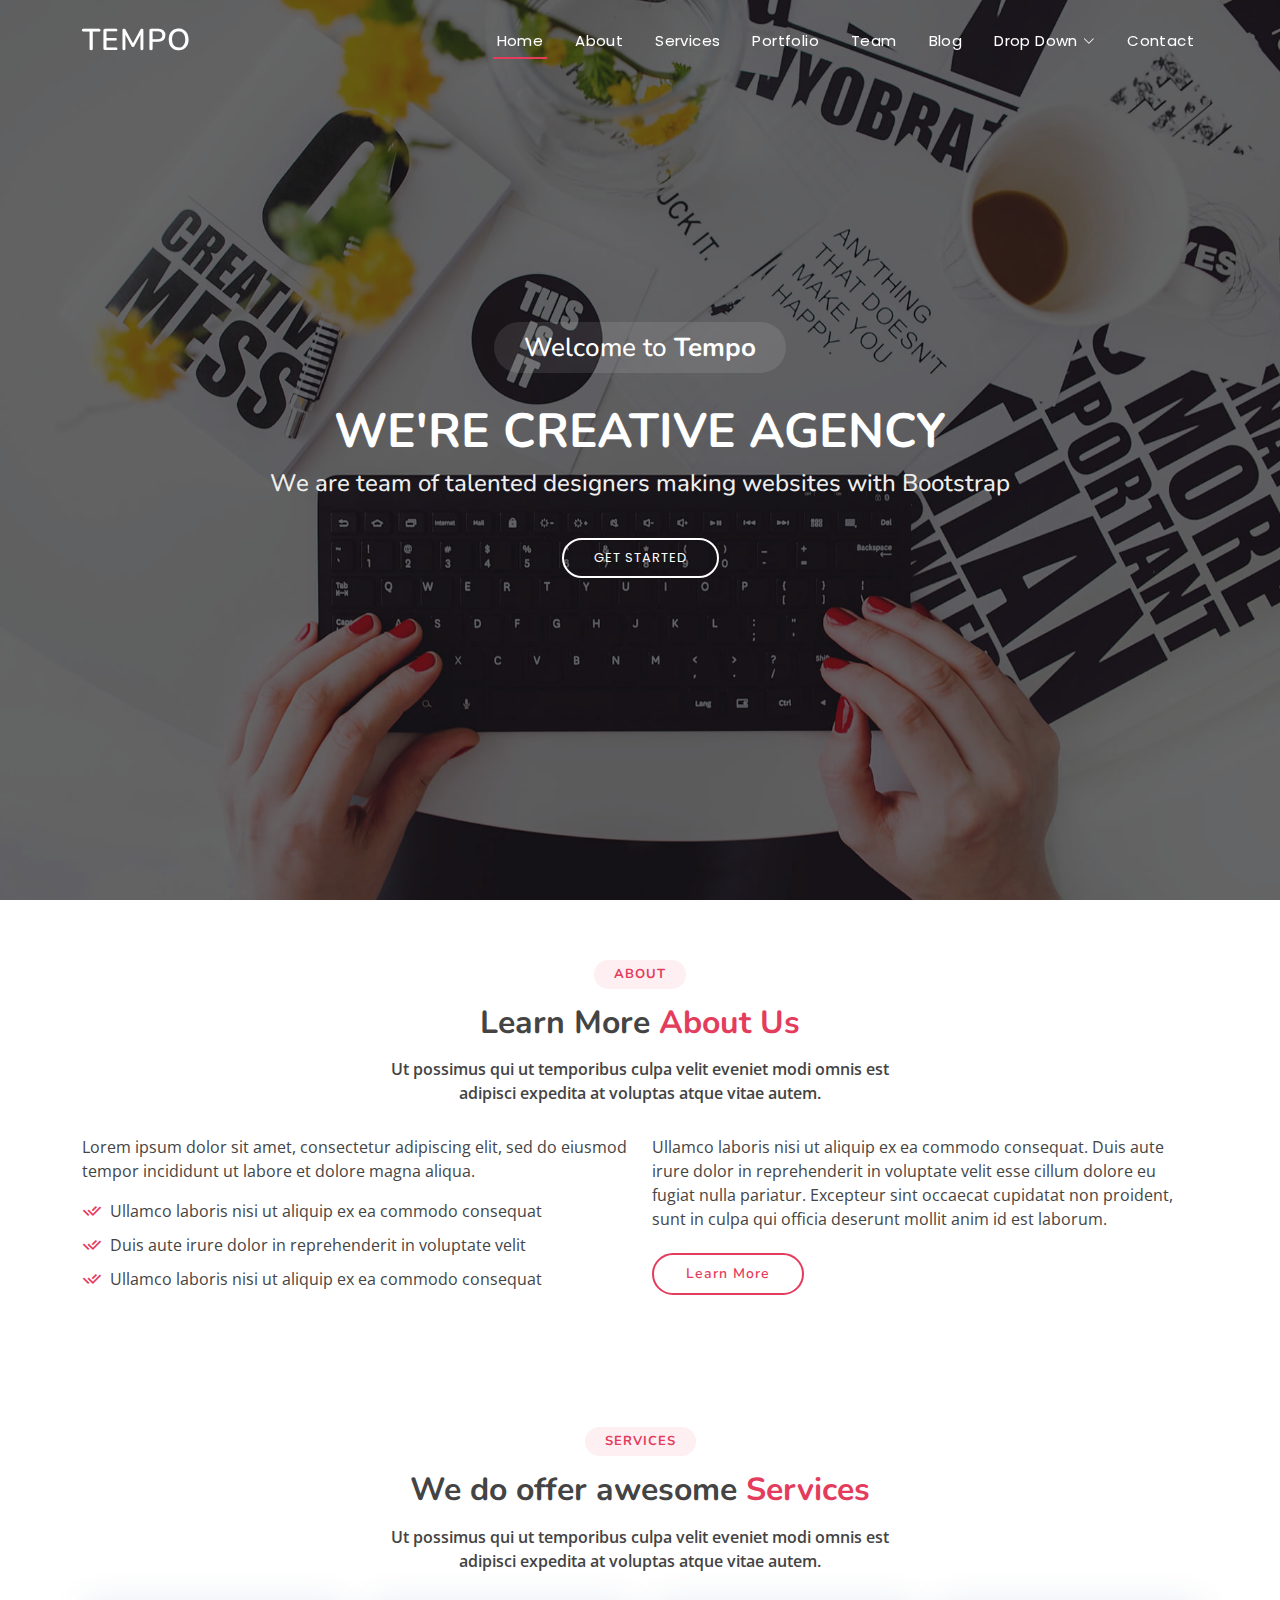
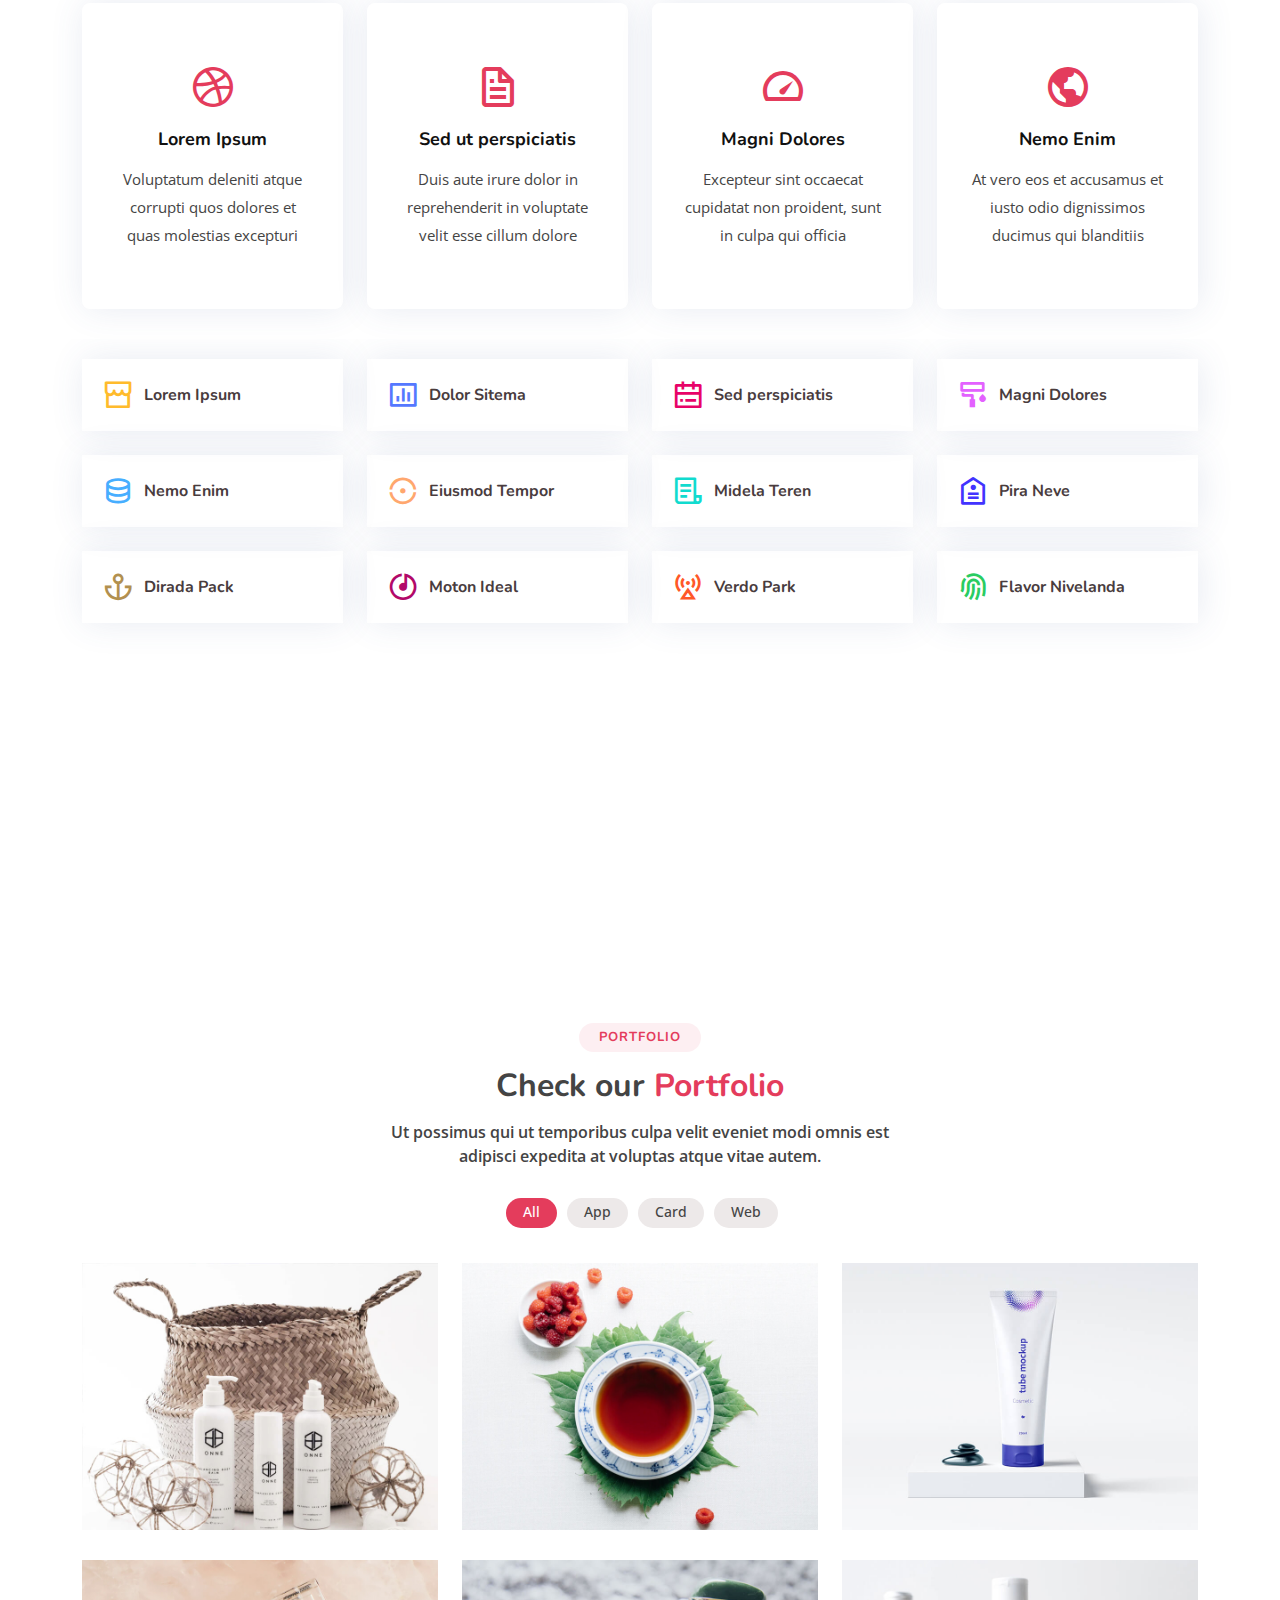
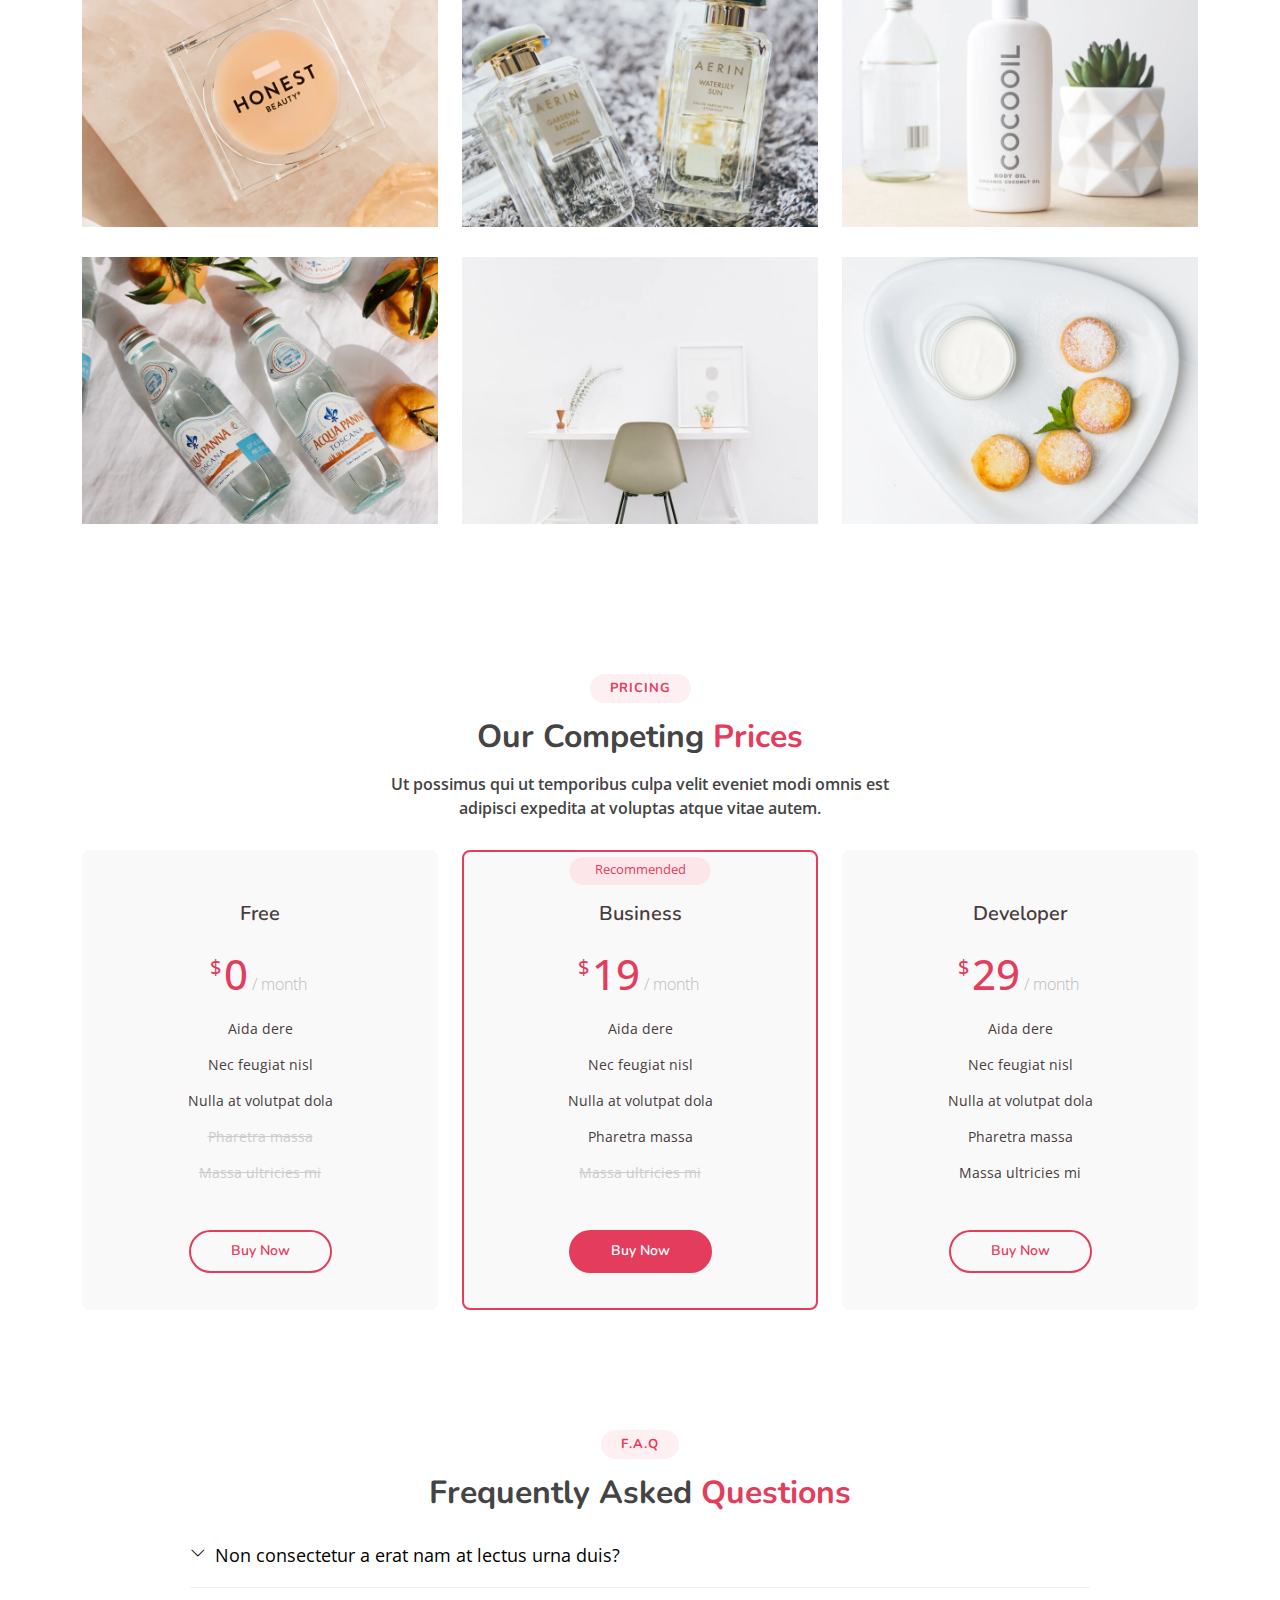
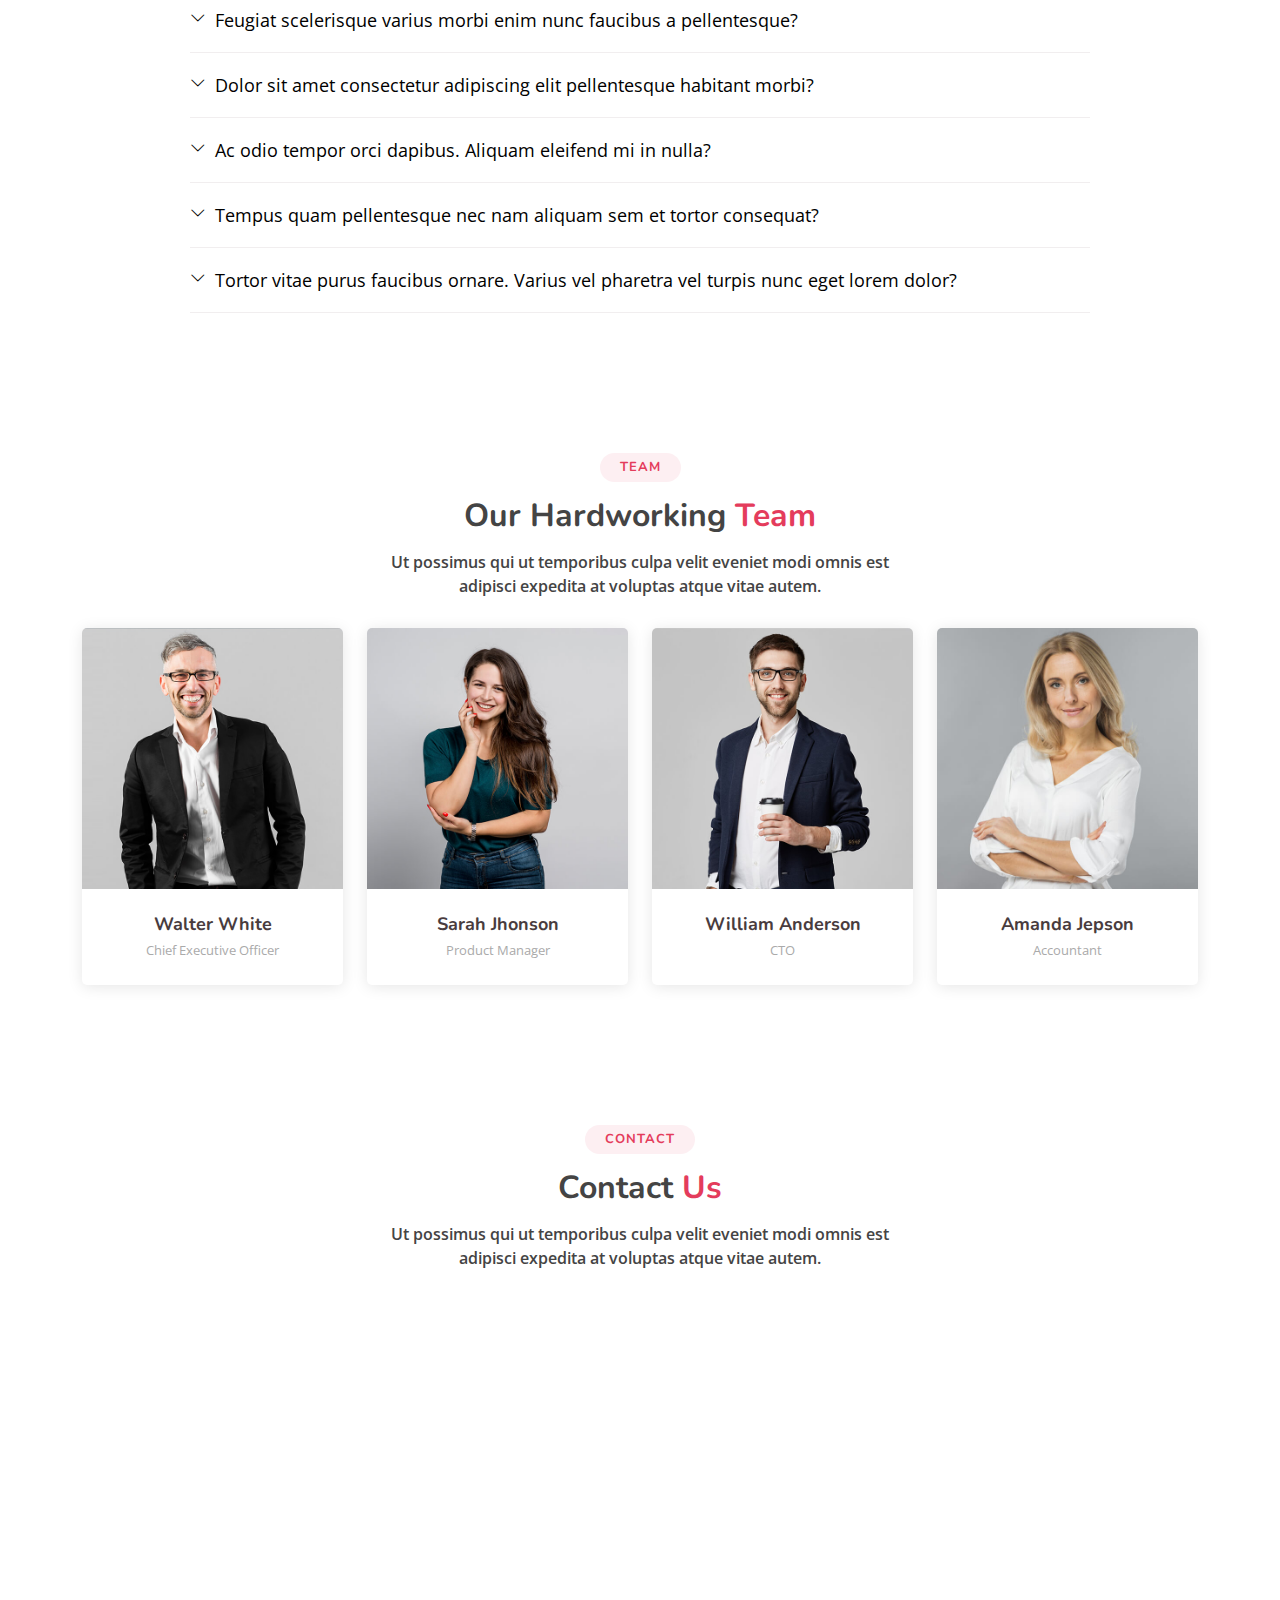
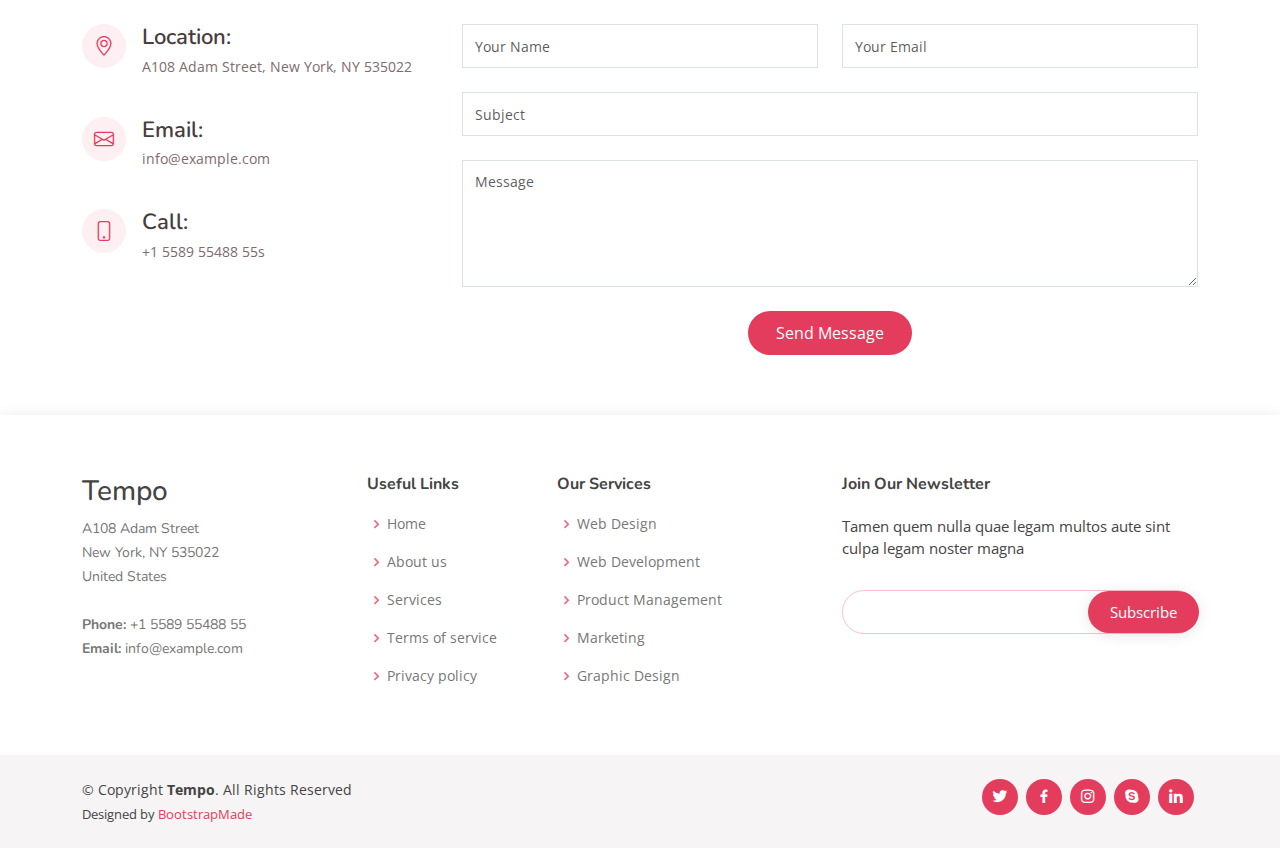
==== index.html @ 46e0d8a6 "first commit" ====
<!DOCTYPE html>
<html lang="en">

<head>
  <meta charset="utf-8">
  <meta content="width=device-width, initial-scale=1.0" name="viewport">

  <title>Tempo Bootstrap Template - Index</title>
  <meta content="" name="description">
  <meta content="" name="keywords">

  <!-- Favicons -->
  <link href="assets/img/favicon.png" rel="icon">
  <link href="assets/img/apple-touch-icon.png" rel="apple-touch-icon">

  <!-- Google Fonts -->
  <link href="https://fonts.googleapis.com/css?family=Open+Sans:300,300i,400,400i,600,600i,700,700i|Nunito:300,300i,400,400i,600,600i,700,700i|Poppins:300,300i,400,400i,500,500i,600,600i,700,700i" rel="stylesheet">

  <!-- Vendor CSS Files -->
  <link href="assets/vendor/bootstrap/css/bootstrap.min.css" rel="stylesheet">
  <link href="assets/vendor/bootstrap-icons/bootstrap-icons.css" rel="stylesheet">
  <link href="assets/vendor/boxicons/css/boxicons.min.css" rel="stylesheet">
  <link href="assets/vendor/glightbox/css/glightbox.min.css" rel="stylesheet">
  <link href="assets/vendor/remixicon/remixicon.css" rel="stylesheet">
  <link href="assets/vendor/swiper/swiper-bundle.min.css" rel="stylesheet">

  <!-- Template Main CSS File -->
  <link href="assets/css/style.css" rel="stylesheet">

  <!-- =======================================================
  * Template Name: Tempo
  * Template URL: https://bootstrapmade.com/tempo-free-onepage-bootstrap-theme/
  * Updated: Mar 17 2024 with Bootstrap v5.3.3
  * Author: BootstrapMade.com
  * License: https://bootstrapmade.com/license/
  ======================================================== -->
</head>

<body>

  <!-- ======= Header ======= -->
  <header id="header" class="fixed-top ">
    <div class="container d-flex align-items-center justify-content-between">

      <h1 class="logo"><a href="index.html">Tempo</a></h1>
      <!-- Uncomment below if you prefer to use an image logo -->
      <!-- <a href="index.html" class="logo"><img src="assets/img/logo.png" alt="" class="img-fluid"></a>-->

      <nav id="navbar" class="navbar">
        <ul>
          <li><a class="nav-link scrollto active" href="#hero">Home</a></li>
          <li><a class="nav-link scrollto" href="#about">About</a></li>
          <li><a class="nav-link scrollto" href="#services">Services</a></li>
          <li><a class="nav-link scrollto " href="#portfolio">Portfolio</a></li>
          <li><a class="nav-link scrollto" href="#team">Team</a></li>
          <li><a href="blog.html">Blog</a></li>
          <li class="dropdown"><a href="#"><span>Drop Down</span> <i class="bi bi-chevron-down"></i></a>
            <ul>
              <li><a href="#">Drop Down 1</a></li>
              <li class="dropdown"><a href="#"><span>Deep Drop Down</span> <i class="bi bi-chevron-right"></i></a>
                <ul>
                  <li><a href="#">Deep Drop Down 1</a></li>
                  <li><a href="#">Deep Drop Down 2</a></li>
                  <li><a href="#">Deep Drop Down 3</a></li>
                  <li><a href="#">Deep Drop Down 4</a></li>
                  <li><a href="#">Deep Drop Down 5</a></li>
                </ul>
              </li>
              <li><a href="#">Drop Down 2</a></li>
              <li><a href="#">Drop Down 3</a></li>
              <li><a href="#">Drop Down 4</a></li>
            </ul>
          </li>
          <li><a class="nav-link scrollto" href="#contact">Contact</a></li>
        </ul>
        <i class="bi bi-list mobile-nav-toggle"></i>
      </nav><!-- .navbar -->

    </div>
  </header><!-- End Header -->

  <!-- ======= Hero Section ======= -->
  <section id="hero">
    <div class="hero-container">
      <h3>Welcome to <strong>Tempo</strong></h3>
      <h1>We're Creative Agency</h1>
      <h2>We are team of talented designers making websites with Bootstrap</h2>
      <a href="#about" class="btn-get-started scrollto">Get Started</a>
    </div>
  </section><!-- End Hero -->

  <main id="main">

    <!-- ======= About Section ======= -->
    <section id="about" class="about">
      <div class="container">

        <div class="section-title">
          <h2>About</h2>
          <h3>Learn More <span>About Us</span></h3>
          <p>Ut possimus qui ut temporibus culpa velit eveniet modi omnis est adipisci expedita at voluptas atque vitae autem.</p>
        </div>

        <div class="row content">
          <div class="col-lg-6">
            <p>
              Lorem ipsum dolor sit amet, consectetur adipiscing elit, sed do eiusmod tempor incididunt ut labore et dolore
              magna aliqua.
            </p>
            <ul>
              <li><i class="ri-check-double-line"></i> Ullamco laboris nisi ut aliquip ex ea commodo consequat</li>
              <li><i class="ri-check-double-line"></i> Duis aute irure dolor in reprehenderit in voluptate velit</li>
              <li><i class="ri-check-double-line"></i> Ullamco laboris nisi ut aliquip ex ea commodo consequat</li>
            </ul>
          </div>
          <div class="col-lg-6 pt-4 pt-lg-0">
            <p>
              Ullamco laboris nisi ut aliquip ex ea commodo consequat. Duis aute irure dolor in reprehenderit in voluptate
              velit esse cillum dolore eu fugiat nulla pariatur. Excepteur sint occaecat cupidatat non proident, sunt in
              culpa qui officia deserunt mollit anim id est laborum.
            </p>
            <a href="#" class="btn-learn-more">Learn More</a>
          </div>
        </div>

      </div>
    </section><!-- End About Section -->

    <!-- ======= Services Section ======= -->
    <section id="services" class="services">
      <div class="container">

        <div class="section-title">
          <h2>Services</h2>
          <h3>We do offer awesome <span>Services</span></h3>
          <p>Ut possimus qui ut temporibus culpa velit eveniet modi omnis est adipisci expedita at voluptas atque vitae autem.</p>
        </div>

        <div class="row">
          <div class="col-md-6 col-lg-3 d-flex align-items-stretch mb-5 mb-lg-0">
            <div class="icon-box">
              <div class="icon"><i class="bx bxl-dribbble"></i></div>
              <h4 class="title"><a href="">Lorem Ipsum</a></h4>
              <p class="description">Voluptatum deleniti atque corrupti quos dolores et quas molestias excepturi</p>
            </div>
          </div>

          <div class="col-md-6 col-lg-3 d-flex align-items-stretch mb-5 mb-lg-0">
            <div class="icon-box">
              <div class="icon"><i class="bx bx-file"></i></div>
              <h4 class="title"><a href="">Sed ut perspiciatis</a></h4>
              <p class="description">Duis aute irure dolor in reprehenderit in voluptate velit esse cillum dolore</p>
            </div>
          </div>

          <div class="col-md-6 col-lg-3 d-flex align-items-stretch mb-5 mb-lg-0">
            <div class="icon-box">
              <div class="icon"><i class="bx bx-tachometer"></i></div>
              <h4 class="title"><a href="">Magni Dolores</a></h4>
              <p class="description">Excepteur sint occaecat cupidatat non proident, sunt in culpa qui officia</p>
            </div>
          </div>

          <div class="col-md-6 col-lg-3 d-flex align-items-stretch mb-5 mb-lg-0">
            <div class="icon-box">
              <div class="icon"><i class="bx bx-world"></i></div>
              <h4 class="title"><a href="">Nemo Enim</a></h4>
              <p class="description">At vero eos et accusamus et iusto odio dignissimos ducimus qui blanditiis</p>
            </div>
          </div>

        </div>

      </div>
    </section><!-- End Services Section -->

    <!-- ======= Features Section ======= -->
    <section id="features" class="features">
      <div class="container">

        <div class="row">
          <div class="col-lg-3 col-md-4 col-6 col-6">
            <div class="icon-box">
              <i class="ri-store-line" style="color: #ffbb2c;"></i>
              <h3><a href="">Lorem Ipsum</a></h3>
            </div>
          </div>
          <div class="col-lg-3 col-md-4 col-6">
            <div class="icon-box">
              <i class="ri-bar-chart-box-line" style="color: #5578ff;"></i>
              <h3><a href="">Dolor Sitema</a></h3>
            </div>
          </div>
          <div class="col-lg-3 col-md-4 col-6 mt-4 mt-md-0">
            <div class="icon-box">
              <i class="ri-calendar-todo-line" style="color: #e80368;"></i>
              <h3><a href="">Sed perspiciatis</a></h3>
            </div>
          </div>
          <div class="col-lg-3 col-md-4 col-6 mt-4 mt-lg-0">
            <div class="icon-box">
              <i class="ri-paint-brush-line" style="color: #e361ff;"></i>
              <h3><a href="">Magni Dolores</a></h3>
            </div>
          </div>
          <div class="col-lg-3 col-md-4 col-6 mt-4">
            <div class="icon-box">
              <i class="ri-database-2-line" style="color: #47aeff;"></i>
              <h3><a href="">Nemo Enim</a></h3>
            </div>
          </div>
          <div class="col-lg-3 col-md-4 col-6 mt-4">
            <div class="icon-box">
              <i class="ri-gradienter-line" style="color: #ffa76e;"></i>
              <h3><a href="">Eiusmod Tempor</a></h3>
            </div>
          </div>
          <div class="col-lg-3 col-md-4 col-6 mt-4">
            <div class="icon-box">
              <i class="ri-file-list-3-line" style="color: #11dbcf;"></i>
              <h3><a href="">Midela Teren</a></h3>
            </div>
          </div>
          <div class="col-lg-3 col-md-4 col-6 mt-4">
            <div class="icon-box">
              <i class="ri-price-tag-2-line" style="color: #4233ff;"></i>
              <h3><a href="">Pira Neve</a></h3>
            </div>
          </div>
          <div class="col-lg-3 col-md-4 col-6 mt-4">
            <div class="icon-box">
              <i class="ri-anchor-line" style="color: #b2904f;"></i>
              <h3><a href="">Dirada Pack</a></h3>
            </div>
          </div>
          <div class="col-lg-3 col-md-4 col-6 mt-4">
            <div class="icon-box">
              <i class="ri-disc-line" style="color: #b20969;"></i>
              <h3><a href="">Moton Ideal</a></h3>
            </div>
          </div>
          <div class="col-lg-3 col-md-4 col-6 mt-4">
            <div class="icon-box">
              <i class="ri-base-station-line" style="color: #ff5828;"></i>
              <h3><a href="">Verdo Park</a></h3>
            </div>
          </div>
          <div class="col-lg-3 col-md-4 col-6 mt-4">
            <div class="icon-box">
              <i class="ri-fingerprint-line" style="color: #29cc61;"></i>
              <h3><a href="">Flavor Nivelanda</a></h3>
            </div>
          </div>
        </div>

      </div>
    </section><!-- End Features Section -->

    <!-- ======= Cta Section ======= -->
    <section id="cta" class="cta">
      <div class="container">

        <div class="text-center">
          <h3>Call To Action</h3>
          <p> Duis aute irure dolor in reprehenderit in voluptate velit esse cillum dolore eu fugiat nulla pariatur. Excepteur sint occaecat cupidatat non proident, sunt in culpa qui officia deserunt mollit anim id est laborum.</p>
          <a class="cta-btn" href="#">Call To Action</a>
        </div>

      </div>
    </section><!-- End Cta Section -->

    <!-- ======= Portfolio Section ======= -->
    <section id="portfolio" class="portfolio">
      <div class="container">

        <div class="section-title">
          <h2>Portfolio</h2>
          <h3>Check our <span>Portfolio</span></h3>
          <p>Ut possimus qui ut temporibus culpa velit eveniet modi omnis est adipisci expedita at voluptas atque vitae autem.</p>
        </div>

        <div class="row">
          <div class="col-lg-12 d-flex justify-content-center">
            <ul id="portfolio-flters">
              <li data-filter="*" class="filter-active">All</li>
              <li data-filter=".filter-app">App</li>
              <li data-filter=".filter-card">Card</li>
              <li data-filter=".filter-web">Web</li>
            </ul>
          </div>
        </div>

        <div class="row portfolio-container">

          <div class="col-lg-4 col-md-6 portfolio-item filter-app">
            <img src="assets/img/portfolio/portfolio-1.jpg" class="img-fluid" alt="">
            <div class="portfolio-info">
              <h4>App 1</h4>
              <p>App</p>
              <a href="assets/img/portfolio/portfolio-1.jpg" data-gallery="portfolioGallery" class="portfolio-lightbox preview-link" title="App 1"><i class="bx bx-plus"></i></a>
              <a href="portfolio-details.html" class="details-link" title="More Details"><i class="bx bx-link"></i></a>
            </div>
          </div>

          <div class="col-lg-4 col-md-6 portfolio-item filter-web">
            <img src="assets/img/portfolio/portfolio-2.jpg" class="img-fluid" alt="">
            <div class="portfolio-info">
              <h4>Web 3</h4>
              <p>Web</p>
              <a href="assets/img/portfolio/portfolio-2.jpg" data-gallery="portfolioGallery" class="portfolio-lightbox preview-link" title="Web 3"><i class="bx bx-plus"></i></a>
              <a href="portfolio-details.html" class="details-link" title="More Details"><i class="bx bx-link"></i></a>
            </div>
          </div>

          <div class="col-lg-4 col-md-6 portfolio-item filter-app">
            <img src="assets/img/portfolio/portfolio-3.jpg" class="img-fluid" alt="">
            <div class="portfolio-info">
              <h4>App 2</h4>
              <p>App</p>
              <a href="assets/img/portfolio/portfolio-3.jpg" data-gallery="portfolioGallery" class="portfolio-lightbox preview-link" title="App 2"><i class="bx bx-plus"></i></a>
              <a href="portfolio-details.html" class="details-link" title="More Details"><i class="bx bx-link"></i></a>
            </div>
          </div>

          <div class="col-lg-4 col-md-6 portfolio-item filter-card">
            <img src="assets/img/portfolio/portfolio-4.jpg" class="img-fluid" alt="">
            <div class="portfolio-info">
              <h4>Card 2</h4>
              <p>Card</p>
              <a href="assets/img/portfolio/portfolio-4.jpg" data-gallery="portfolioGallery" class="portfolio-lightbox preview-link" title="Card 2"><i class="bx bx-plus"></i></a>
              <a href="portfolio-details.html" class="details-link" title="More Details"><i class="bx bx-link"></i></a>
            </div>
          </div>

          <div class="col-lg-4 col-md-6 portfolio-item filter-web">
            <img src="assets/img/portfolio/portfolio-5.jpg" class="img-fluid" alt="">
            <div class="portfolio-info">
              <h4>Web 2</h4>
              <p>Web</p>
              <a href="assets/img/portfolio/portfolio-5.jpg" data-gallery="portfolioGallery" class="portfolio-lightbox preview-link" title="Web 2"><i class="bx bx-plus"></i></a>
              <a href="portfolio-details.html" class="details-link" title="More Details"><i class="bx bx-link"></i></a>
            </div>
          </div>

          <div class="col-lg-4 col-md-6 portfolio-item filter-app">
            <img src="assets/img/portfolio/portfolio-6.jpg" class="img-fluid" alt="">
            <div class="portfolio-info">
              <h4>App 3</h4>
              <p>App</p>
              <a href="assets/img/portfolio/portfolio-6.jpg" data-gallery="portfolioGallery" class="portfolio-lightbox preview-link" title="App 3"><i class="bx bx-plus"></i></a>
              <a href="portfolio-details.html" class="details-link" title="More Details"><i class="bx bx-link"></i></a>
            </div>
          </div>

          <div class="col-lg-4 col-md-6 portfolio-item filter-card">
            <img src="assets/img/portfolio/portfolio-7.jpg" class="img-fluid" alt="">
            <div class="portfolio-info">
              <h4>Card 1</h4>
              <p>Card</p>
              <a href="assets/img/portfolio/portfolio-7.jpg" data-gallery="portfolioGallery" class="portfolio-lightbox preview-link" title="Card 1"><i class="bx bx-plus"></i></a>
              <a href="portfolio-details.html" class="details-link" title="More Details"><i class="bx bx-link"></i></a>
            </div>
          </div>

          <div class="col-lg-4 col-md-6 portfolio-item filter-card">
            <img src="assets/img/portfolio/portfolio-8.jpg" class="img-fluid" alt="">
            <div class="portfolio-info">
              <h4>Card 3</h4>
              <p>Card</p>
              <a href="assets/img/portfolio/portfolio-8.jpg" data-gallery="portfolioGallery" class="portfolio-lightbox preview-link" title="Card 3"><i class="bx bx-plus"></i></a>
              <a href="portfolio-details.html" class="details-link" title="More Details"><i class="bx bx-link"></i></a>
            </div>
          </div>

          <div class="col-lg-4 col-md-6 portfolio-item filter-web">
            <img src="assets/img/portfolio/portfolio-9.jpg" class="img-fluid" alt="">
            <div class="portfolio-info">
              <h4>Web 3</h4>
              <p>Web</p>
              <a href="assets/img/portfolio/portfolio-9.jpg" data-gallery="portfolioGallery" class="portfolio-lightbox preview-link" title="Web 3"><i class="bx bx-plus"></i></a>
              <a href="portfolio-details.html" class="details-link" title="More Details"><i class="bx bx-link"></i></a>
            </div>
          </div>

        </div>

      </div>
    </section><!-- End Portfolio Section -->

    <!-- ======= Pricing Section ======= -->
    <section id="pricing" class="pricing">
      <div class="container">

        <div class="section-title">
          <h2>Pricing</h2>
          <h3>Our Competing <span>Prices</span></h3>
          <p>Ut possimus qui ut temporibus culpa velit eveniet modi omnis est adipisci expedita at voluptas atque vitae autem.</p>
        </div>

        <div class="row">

          <div class="col-lg-4 col-md-6">
            <div class="box">
              <h3>Free</h3>
              <h4><sup>$</sup>0<span> / month</span></h4>
              <ul>
                <li>Aida dere</li>
                <li>Nec feugiat nisl</li>
                <li>Nulla at volutpat dola</li>
                <li class="na">Pharetra massa</li>
                <li class="na">Massa ultricies mi</li>
              </ul>
              <div class="btn-wrap">
                <a href="#" class="btn-buy">Buy Now</a>
              </div>
            </div>
          </div>

          <div class="col-lg-4 col-md-6 mt-4 mt-md-0">
            <div class="box recommended">
              <span class="recommended-badge">Recommended</span>
              <h3>Business</h3>
              <h4><sup>$</sup>19<span> / month</span></h4>
              <ul>
                <li>Aida dere</li>
                <li>Nec feugiat nisl</li>
                <li>Nulla at volutpat dola</li>
                <li>Pharetra massa</li>
                <li class="na">Massa ultricies mi</li>
              </ul>
              <div class="btn-wrap">
                <a href="#" class="btn-buy">Buy Now</a>
              </div>
            </div>
          </div>

          <div class="col-lg-4 col-md-6 mt-4 mt-lg-0">
            <div class="box">
              <h3>Developer</h3>
              <h4><sup>$</sup>29<span> / month</span></h4>
              <ul>
                <li>Aida dere</li>
                <li>Nec feugiat nisl</li>
                <li>Nulla at volutpat dola</li>
                <li>Pharetra massa</li>
                <li>Massa ultricies mi</li>
              </ul>
              <div class="btn-wrap">
                <a href="#" class="btn-buy">Buy Now</a>
              </div>
            </div>
          </div>

        </div>

      </div>
    </section><!-- End Pricing Section -->

    <!-- ======= F.A.Q Section ======= -->
    <section id="faq" class="faq">
      <div class="container">

        <div class="section-title">
          <h2>F.A.Q</h2>
          <h3>Frequently Asked <span>Questions</span></h3>
        </div>

        <ul class="faq-list">

          <li>
            <div data-bs-toggle="collapse" class="collapsed question" href="#faq1">Non consectetur a erat nam at lectus urna duis? <i class="bi bi-chevron-down icon-show"></i><i class="bi bi-chevron-up icon-close"></i></div>
            <div id="faq1" class="collapse" data-bs-parent=".faq-list">
              <p>
                Feugiat pretium nibh ipsum consequat. Tempus iaculis urna id volutpat lacus laoreet non curabitur gravida. Venenatis lectus magna fringilla urna porttitor rhoncus dolor purus non.
              </p>
            </div>
          </li>

          <li>
            <div data-bs-toggle="collapse" href="#faq2" class="collapsed question">Feugiat scelerisque varius morbi enim nunc faucibus a pellentesque? <i class="bi bi-chevron-down icon-show"></i><i class="bi bi-chevron-up icon-close"></i></div>
            <div id="faq2" class="collapse" data-bs-parent=".faq-list">
              <p>
                Dolor sit amet consectetur adipiscing elit pellentesque habitant morbi. Id interdum velit laoreet id donec ultrices. Fringilla phasellus faucibus scelerisque eleifend donec pretium. Est pellentesque elit ullamcorper dignissim. Mauris ultrices eros in cursus turpis massa tincidunt dui.
              </p>
            </div>
          </li>

          <li>
            <div data-bs-toggle="collapse" href="#faq3" class="collapsed question">Dolor sit amet consectetur adipiscing elit pellentesque habitant morbi? <i class="bi bi-chevron-down icon-show"></i><i class="bi bi-chevron-up icon-close"></i></div>
            <div id="faq3" class="collapse" data-bs-parent=".faq-list">
              <p>
                Eleifend mi in nulla posuere sollicitudin aliquam ultrices sagittis orci. Faucibus pulvinar elementum integer enim. Sem nulla pharetra diam sit amet nisl suscipit. Rutrum tellus pellentesque eu tincidunt. Lectus urna duis convallis convallis tellus. Urna molestie at elementum eu facilisis sed odio morbi quis
              </p>
            </div>
          </li>

          <li>
            <div data-bs-toggle="collapse" href="#faq4" class="collapsed question">Ac odio tempor orci dapibus. Aliquam eleifend mi in nulla? <i class="bi bi-chevron-down icon-show"></i><i class="bi bi-chevron-up icon-close"></i></div>
            <div id="faq4" class="collapse" data-bs-parent=".faq-list">
              <p>
                Dolor sit amet consectetur adipiscing elit pellentesque habitant morbi. Id interdum velit laoreet id donec ultrices. Fringilla phasellus faucibus scelerisque eleifend donec pretium. Est pellentesque elit ullamcorper dignissim. Mauris ultrices eros in cursus turpis massa tincidunt dui.
              </p>
            </div>
          </li>

          <li>
            <div data-bs-toggle="collapse" href="#faq5" class="collapsed question">Tempus quam pellentesque nec nam aliquam sem et tortor consequat? <i class="bi bi-chevron-down icon-show"></i><i class="bi bi-chevron-up icon-close"></i></div>
            <div id="faq5" class="collapse" data-bs-parent=".faq-list">
              <p>
                Molestie a iaculis at erat pellentesque adipiscing commodo. Dignissim suspendisse in est ante in. Nunc vel risus commodo viverra maecenas accumsan. Sit amet nisl suscipit adipiscing bibendum est. Purus gravida quis blandit turpis cursus in
              </p>
            </div>
          </li>

          <li>
            <div data-bs-toggle="collapse" href="#faq6" class="collapsed question">Tortor vitae purus faucibus ornare. Varius vel pharetra vel turpis nunc eget lorem dolor? <i class="bi bi-chevron-down icon-show"></i><i class="bi bi-chevron-up icon-close"></i></div>
            <div id="faq6" class="collapse" data-bs-parent=".faq-list">
              <p>
                Laoreet sit amet cursus sit amet dictum sit amet justo. Mauris vitae ultricies leo integer malesuada nunc vel. Tincidunt eget nullam non nisi est sit amet. Turpis nunc eget lorem dolor sed. Ut venenatis tellus in metus vulputate eu scelerisque. Pellentesque diam volutpat commodo sed egestas egestas fringilla phasellus faucibus. Nibh tellus molestie nunc non blandit massa enim nec.
              </p>
            </div>
          </li>

        </ul>

      </div>
    </section><!-- End F.A.Q Section -->

    <!-- ======= Team Section ======= -->
    <section id="team" class="team">
      <div class="container">

        <div class="section-title">
          <h2>Team</h2>
          <h3>Our Hardworking <span>Team</span></h3>
          <p>Ut possimus qui ut temporibus culpa velit eveniet modi omnis est adipisci expedita at voluptas atque vitae autem.</p>
        </div>

        <div class="row">

          <div class="col-lg-3 col-md-6 d-flex align-items-stretch">
            <div class="member">
              <div class="member-img">
                <img src="assets/img/team/team-1.jpg" class="img-fluid" alt="">
                <div class="social">
                  <a href=""><i class="bi bi-twitter"></i></a>
                  <a href=""><i class="bi bi-facebook"></i></a>
                  <a href=""><i class="bi bi-instagram"></i></a>
                  <a href=""><i class="bi bi-linkedin"></i></a>
                </div>
              </div>
              <div class="member-info">
                <h4>Walter White</h4>
                <span>Chief Executive Officer</span>
              </div>
            </div>
          </div>

          <div class="col-lg-3 col-md-6 d-flex align-items-stretch">
            <div class="member">
              <div class="member-img">
                <img src="assets/img/team/team-2.jpg" class="img-fluid" alt="">
                <div class="social">
                  <a href=""><i class="bi bi-twitter"></i></a>
                  <a href=""><i class="bi bi-facebook"></i></a>
                  <a href=""><i class="bi bi-instagram"></i></a>
                  <a href=""><i class="bi bi-linkedin"></i></a>
                </div>
              </div>
              <div class="member-info">
                <h4>Sarah Jhonson</h4>
                <span>Product Manager</span>
              </div>
            </div>
          </div>

          <div class="col-lg-3 col-md-6 d-flex align-items-stretch">
            <div class="member">
              <div class="member-img">
                <img src="assets/img/team/team-3.jpg" class="img-fluid" alt="">
                <div class="social">
                  <a href=""><i class="bi bi-twitter"></i></a>
                  <a href=""><i class="bi bi-facebook"></i></a>
                  <a href=""><i class="bi bi-instagram"></i></a>
                  <a href=""><i class="bi bi-linkedin"></i></a>
                </div>
              </div>
              <div class="member-info">
                <h4>William Anderson</h4>
                <span>CTO</span>
              </div>
            </div>
          </div>

          <div class="col-lg-3 col-md-6 d-flex align-items-stretch">
            <div class="member">
              <div class="member-img">
                <img src="assets/img/team/team-4.jpg" class="img-fluid" alt="">
                <div class="social">
                  <a href=""><i class="bi bi-twitter"></i></a>
                  <a href=""><i class="bi bi-facebook"></i></a>
                  <a href=""><i class="bi bi-instagram"></i></a>
                  <a href=""><i class="bi bi-linkedin"></i></a>
                </div>
              </div>
              <div class="member-info">
                <h4>Amanda Jepson</h4>
                <span>Accountant</span>
              </div>
            </div>
          </div>

        </div>

      </div>
    </section><!-- End Team Section -->

    <!-- ======= Contact Section ======= -->
    <section id="contact" class="contact">
      <div class="container">

        <div class="section-title">
          <h2>Contact</h2>
          <h3>Contact <span>Us</span></h3>
          <p>Ut possimus qui ut temporibus culpa velit eveniet modi omnis est adipisci expedita at voluptas atque vitae autem.</p>
        </div>

        <div>
          <iframe style="border:0; width: 100%; height: 270px;" src="https://www.google.com/maps/embed?pb=!1m14!1m8!1m3!1d12097.433213460943!2d-74.0062269!3d40.7101282!3m2!1i1024!2i768!4f13.1!3m3!1m2!1s0x0%3A0xb89d1fe6bc499443!2sDowntown+Conference+Center!5e0!3m2!1smk!2sbg!4v1539943755621" frameborder="0" allowfullscreen></iframe>
        </div>

        <div class="row mt-5">

          <div class="col-lg-4">
            <div class="info">
              <div class="address">
                <i class="bi bi-geo-alt"></i>
                <h4>Location:</h4>
                <p>A108 Adam Street, New York, NY 535022</p>
              </div>

              <div class="email">
                <i class="bi bi-envelope"></i>
                <h4>Email:</h4>
                <p>info@example.com</p>
              </div>

              <div class="phone">
                <i class="bi bi-phone"></i>
                <h4>Call:</h4>
                <p>+1 5589 55488 55s</p>
              </div>

            </div>

          </div>

          <div class="col-lg-8 mt-5 mt-lg-0">

            <form action="forms/contact.php" method="post" role="form" class="php-email-form">
              <div class="row">
                <div class="col-md-6 form-group">
                  <input type="text" name="name" class="form-control" id="name" placeholder="Your Name" required>
                </div>
                <div class="col-md-6 form-group mt-3 mt-md-0">
                  <input type="email" class="form-control" name="email" id="email" placeholder="Your Email" required>
                </div>
              </div>
              <div class="form-group mt-3">
                <input type="text" class="form-control" name="subject" id="subject" placeholder="Subject" required>
              </div>
              <div class="form-group mt-3">
                <textarea class="form-control" name="message" rows="5" placeholder="Message" required></textarea>
              </div>
              <div class="my-3">
                <div class="loading">Loading</div>
                <div class="error-message"></div>
                <div class="sent-message">Your message has been sent. Thank you!</div>
              </div>
              <div class="text-center"><button type="submit">Send Message</button></div>
            </form>

          </div>

        </div>

      </div>
    </section><!-- End Contact Section -->

  </main><!-- End #main -->

  <!-- ======= Footer ======= -->
  <footer id="footer">

    <div class="footer-top">
      <div class="container">
        <div class="row">

          <div class="col-lg-3 col-md-6 footer-contact">
            <h3>Tempo</h3>
            <p>
              A108 Adam Street <br>
              New York, NY 535022<br>
              United States <br><br>
              <strong>Phone:</strong> +1 5589 55488 55<br>
              <strong>Email:</strong> info@example.com<br>
            </p>
          </div>

          <div class="col-lg-2 col-md-6 footer-links">
            <h4>Useful Links</h4>
            <ul>
              <li><i class="bx bx-chevron-right"></i> <a href="#">Home</a></li>
              <li><i class="bx bx-chevron-right"></i> <a href="#">About us</a></li>
              <li><i class="bx bx-chevron-right"></i> <a href="#">Services</a></li>
              <li><i class="bx bx-chevron-right"></i> <a href="#">Terms of service</a></li>
              <li><i class="bx bx-chevron-right"></i> <a href="#">Privacy policy</a></li>
            </ul>
          </div>

          <div class="col-lg-3 col-md-6 footer-links">
            <h4>Our Services</h4>
            <ul>
              <li><i class="bx bx-chevron-right"></i> <a href="#">Web Design</a></li>
              <li><i class="bx bx-chevron-right"></i> <a href="#">Web Development</a></li>
              <li><i class="bx bx-chevron-right"></i> <a href="#">Product Management</a></li>
              <li><i class="bx bx-chevron-right"></i> <a href="#">Marketing</a></li>
              <li><i class="bx bx-chevron-right"></i> <a href="#">Graphic Design</a></li>
            </ul>
          </div>

          <div class="col-lg-4 col-md-6 footer-newsletter">
            <h4>Join Our Newsletter</h4>
            <p>Tamen quem nulla quae legam multos aute sint culpa legam noster magna</p>
            <form action="" method="post">
              <input type="email" name="email"><input type="submit" value="Subscribe">
            </form>
          </div>

        </div>
      </div>
    </div>

    <div class="container d-md-flex py-4">

      <div class="me-md-auto text-center text-md-start">
        <div class="copyright">
          &copy; Copyright <strong><span>Tempo</span></strong>. All Rights Reserved
        </div>
        <div class="credits">
          <!-- All the links in the footer should remain intact. -->
          <!-- You can delete the links only if you purchased the pro version. -->
          <!-- Licensing information: https://bootstrapmade.com/license/ -->
          <!-- Purchase the pro version with working PHP/AJAX contact form: https://bootstrapmade.com/tempo-free-onepage-bootstrap-theme/ -->
          Designed by <a href="https://bootstrapmade.com/">BootstrapMade</a>
        </div>
      </div>
      <div class="social-links text-center text-md-right pt-3 pt-md-0">
        <a href="#" class="twitter"><i class="bx bxl-twitter"></i></a>
        <a href="#" class="facebook"><i class="bx bxl-facebook"></i></a>
        <a href="#" class="instagram"><i class="bx bxl-instagram"></i></a>
        <a href="#" class="google-plus"><i class="bx bxl-skype"></i></a>
        <a href="#" class="linkedin"><i class="bx bxl-linkedin"></i></a>
      </div>
    </div>
  </footer><!-- End Footer -->

  <a href="#" class="back-to-top d-flex align-items-center justify-content-center"><i class="bi bi-arrow-up-short"></i></a>

  <!-- Vendor JS Files -->
  <script src="assets/vendor/bootstrap/js/bootstrap.bundle.min.js"></script>
  <script src="assets/vendor/glightbox/js/glightbox.min.js"></script>
  <script src="assets/vendor/isotope-layout/isotope.pkgd.min.js"></script>
  <script src="assets/vendor/swiper/swiper-bundle.min.js"></script>
  <script src="assets/vendor/php-email-form/validate.js"></script>

  <!-- Template Main JS File -->
  <script src="assets/js/main.js"></script>

</body>

</html>
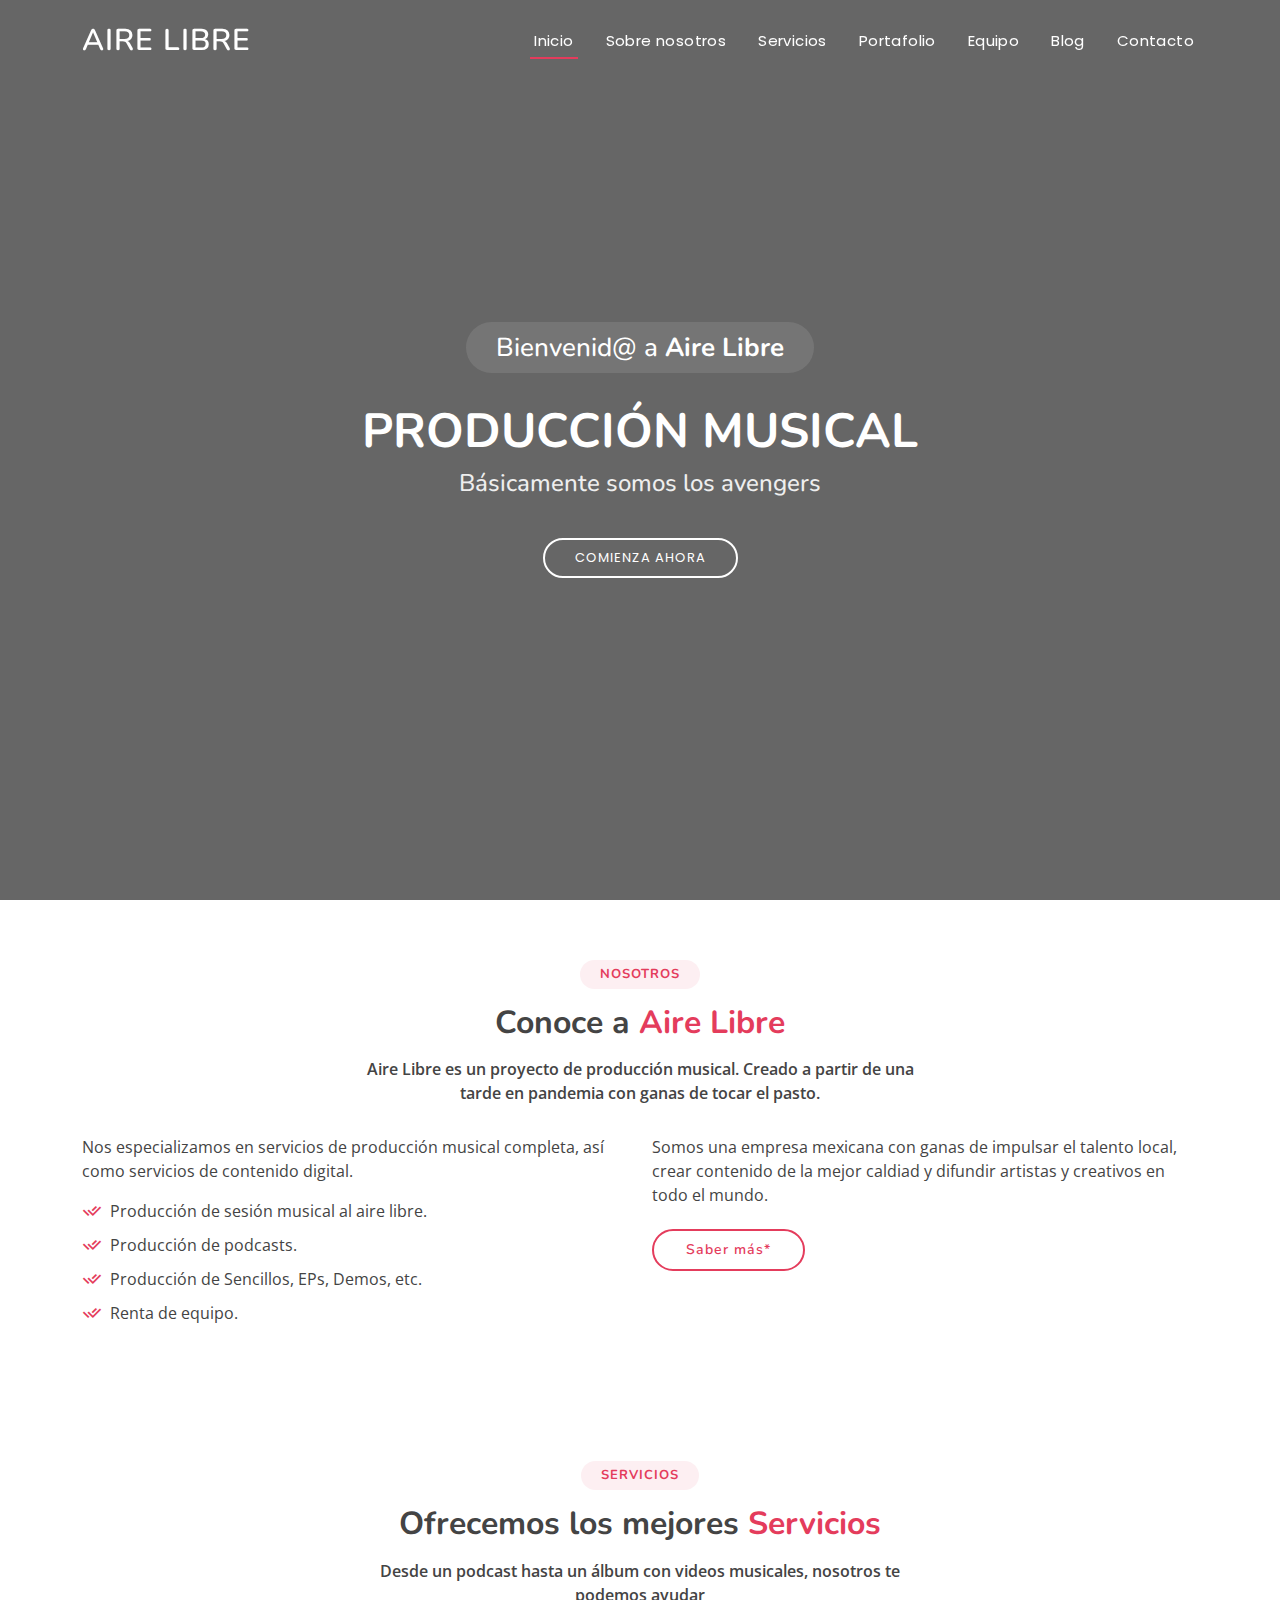
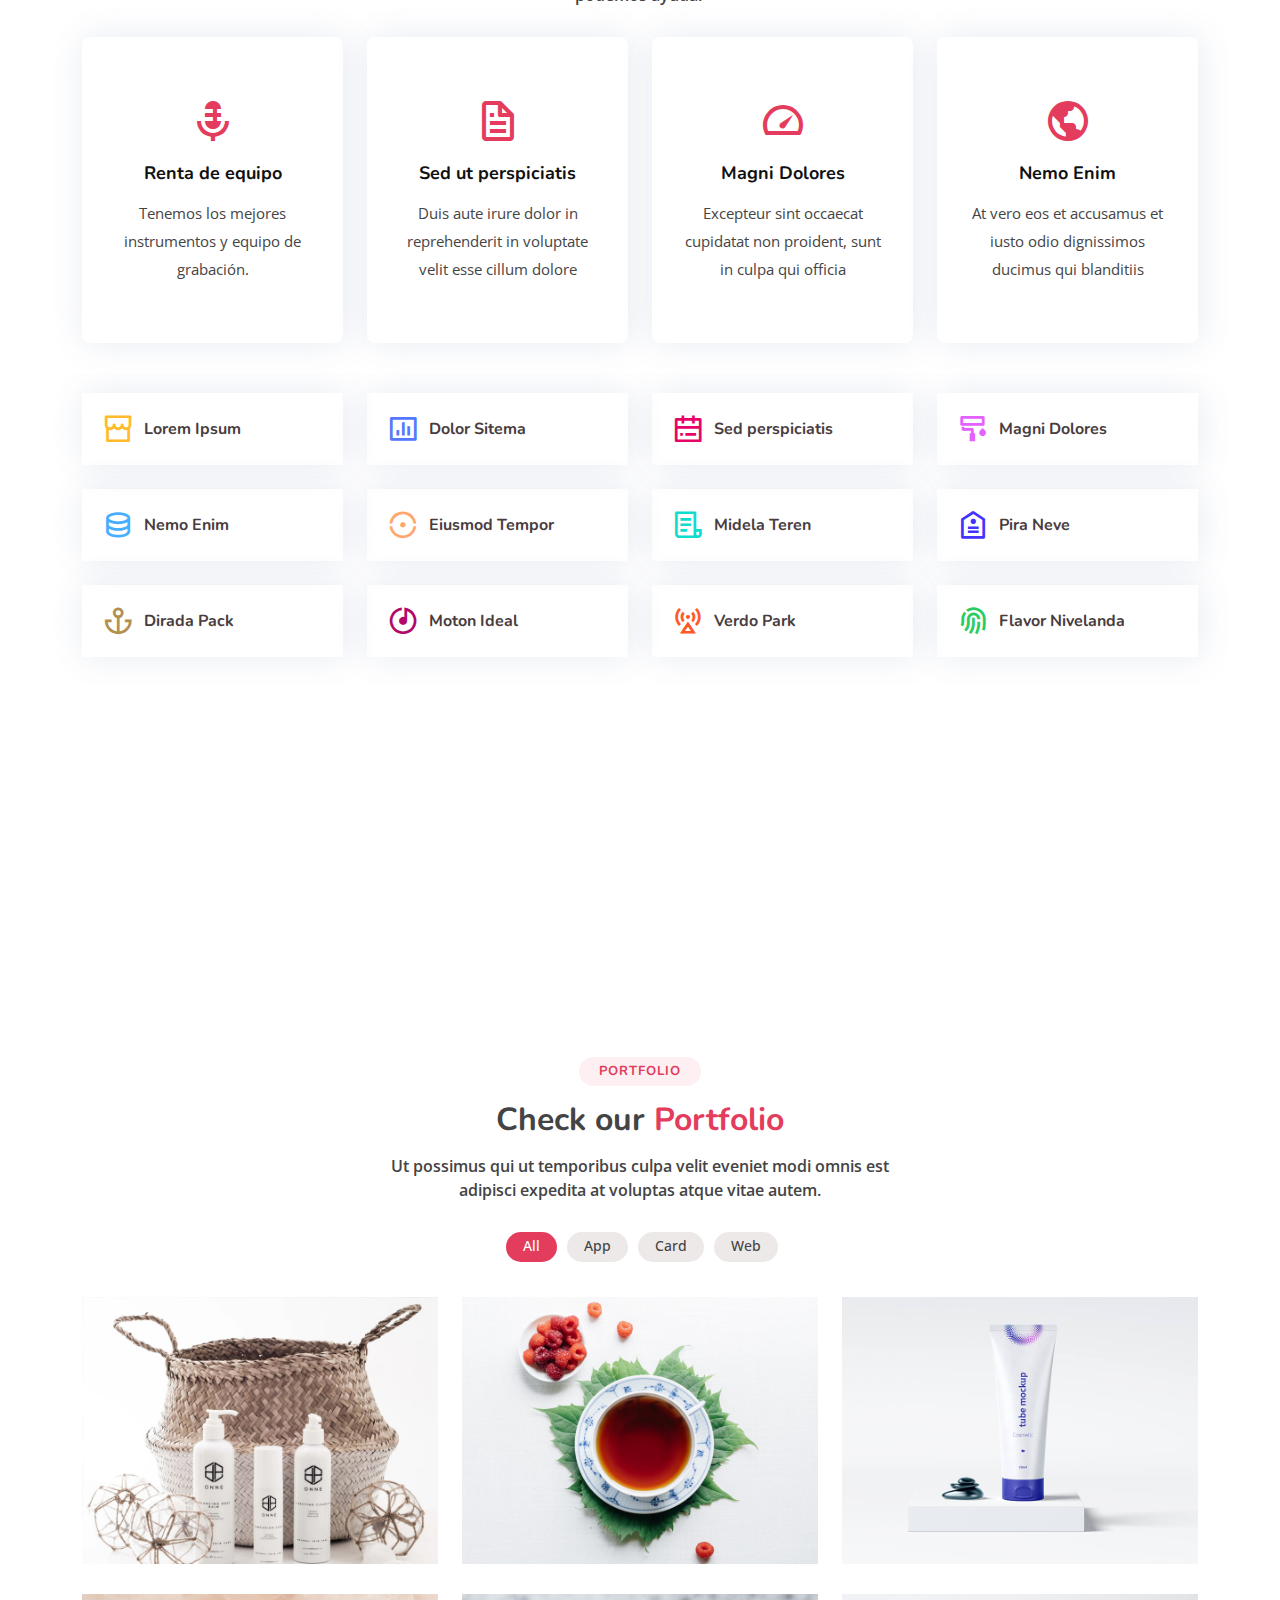
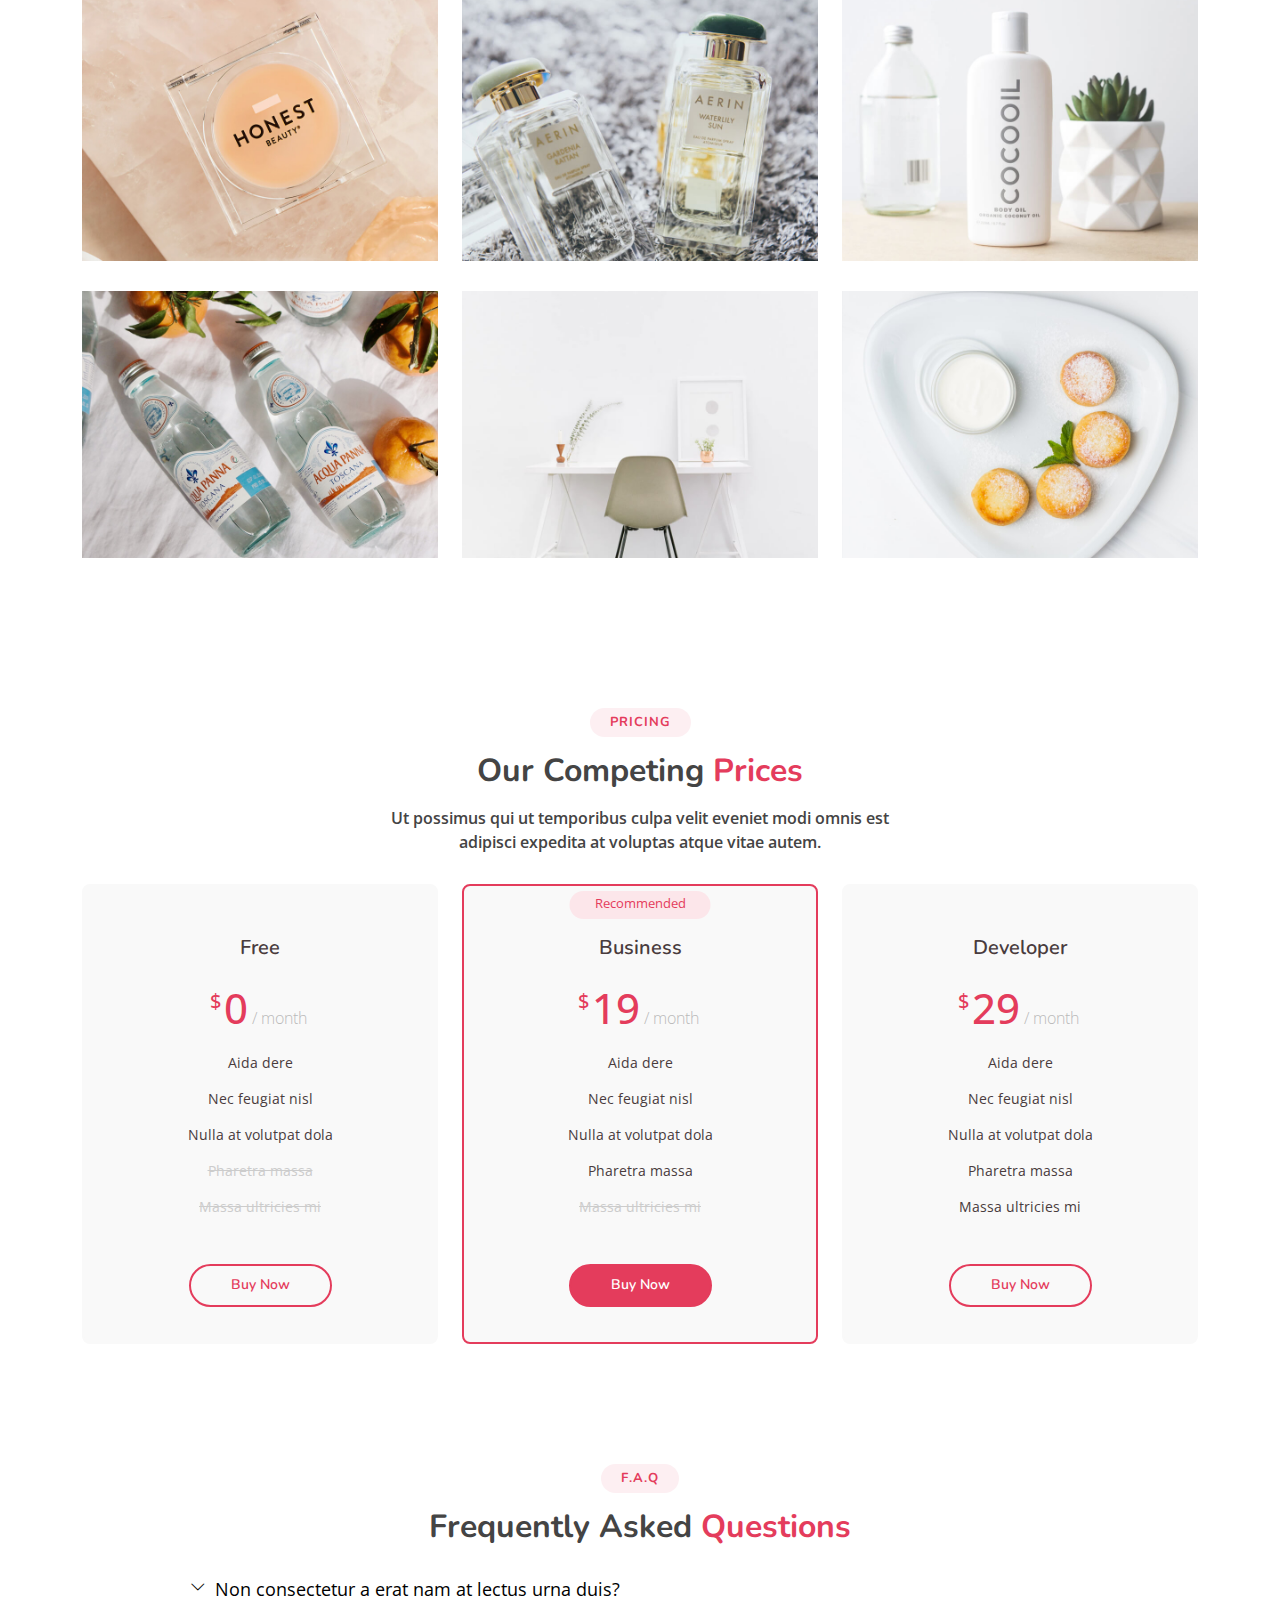
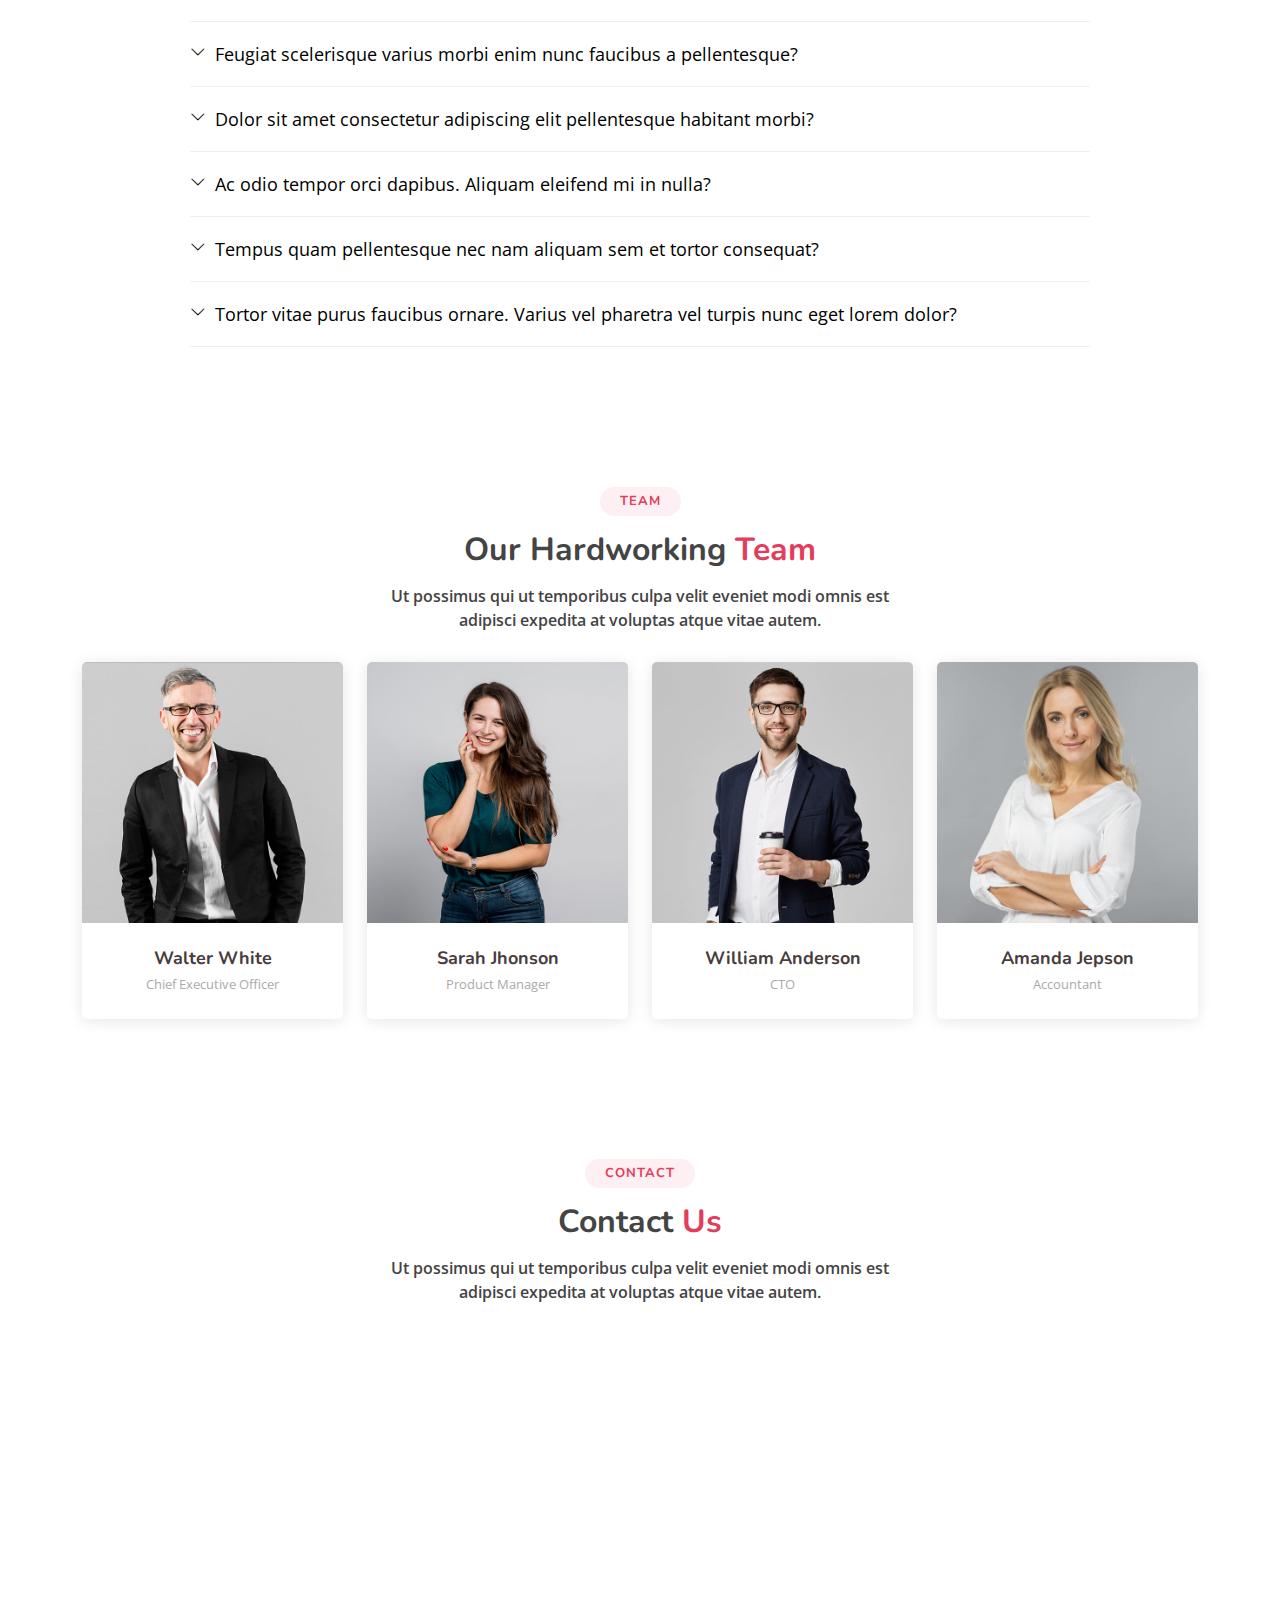
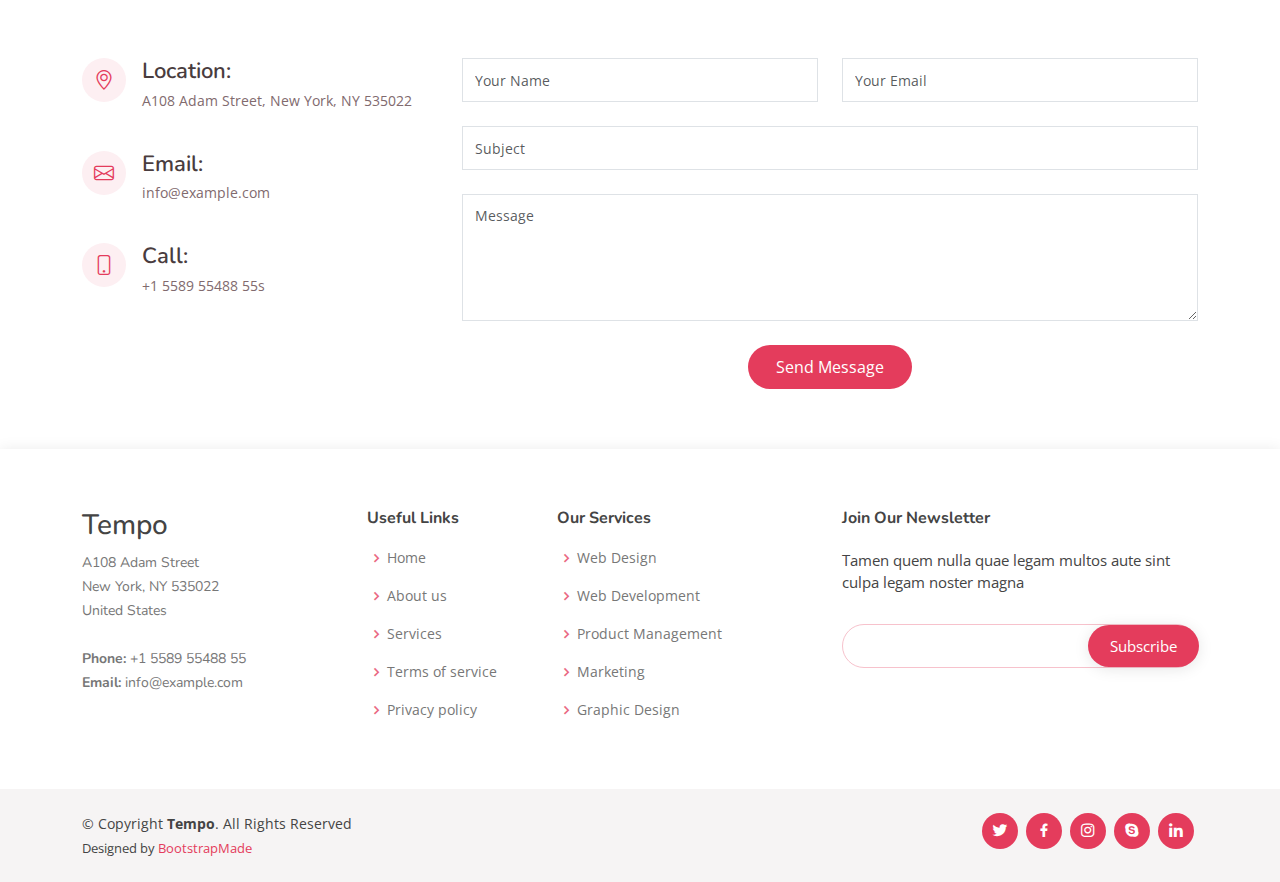
==== commit 36d7ed10: "add favico" ====
--- a/index.html
+++ b/index.html
@@ -5,12 +5,12 @@
   <meta charset="utf-8">
   <meta content="width=device-width, initial-scale=1.0" name="viewport">
 
-  <title>Tempo Bootstrap Template - Index</title>
+  <title>Aire Libre</title>
   <meta content="" name="description">
   <meta content="" name="keywords">
 
   <!-- Favicons -->
-  <link href="assets/img/favicon.png" rel="icon">
+  <link href="assets/img/favicon.ico" rel="icon">
   <link href="assets/img/apple-touch-icon.png" rel="apple-touch-icon">
 
   <!-- Google Fonts -->
@@ -42,19 +42,19 @@
   <header id="header" class="fixed-top ">
     <div class="container d-flex align-items-center justify-content-between">
 
-      <h1 class="logo"><a href="index.html">Tempo</a></h1>
+      <h1 class="logo"><a href="index.html">Aire Libre</a></h1>
       <!-- Uncomment below if you prefer to use an image logo -->
       <!-- <a href="index.html" class="logo"><img src="assets/img/logo.png" alt="" class="img-fluid"></a>-->
 
       <nav id="navbar" class="navbar">
         <ul>
-          <li><a class="nav-link scrollto active" href="#hero">Home</a></li>
-          <li><a class="nav-link scrollto" href="#about">About</a></li>
-          <li><a class="nav-link scrollto" href="#services">Services</a></li>
-          <li><a class="nav-link scrollto " href="#portfolio">Portfolio</a></li>
-          <li><a class="nav-link scrollto" href="#team">Team</a></li>
+          <li><a class="nav-link scrollto active" href="#hero">Inicio</a></li>
+          <li><a class="nav-link scrollto" href="#about">Sobre nosotros</a></li>
+          <li><a class="nav-link scrollto" href="#services">Servicios</a></li>
+          <li><a class="nav-link scrollto " href="#portfolio">Portafolio</a></li>
+          <li><a class="nav-link scrollto" href="#team">Equipo</a></li>
           <li><a href="blog.html">Blog</a></li>
-          <li class="dropdown"><a href="#"><span>Drop Down</span> <i class="bi bi-chevron-down"></i></a>
+          <!-- <li class="dropdown"><a href="#"><span>Drop Down</span> <i class="bi bi-chevron-down"></i></a>
             <ul>
               <li><a href="#">Drop Down 1</a></li>
               <li class="dropdown"><a href="#"><span>Deep Drop Down</span> <i class="bi bi-chevron-right"></i></a>
@@ -70,8 +70,8 @@
               <li><a href="#">Drop Down 3</a></li>
               <li><a href="#">Drop Down 4</a></li>
             </ul>
-          </li>
-          <li><a class="nav-link scrollto" href="#contact">Contact</a></li>
+          </li> -->
+          <li><a class="nav-link scrollto" href="#contact">Contacto</a></li>
         </ul>
         <i class="bi bi-list mobile-nav-toggle"></i>
       </nav><!-- .navbar -->
@@ -82,10 +82,10 @@
   <!-- ======= Hero Section ======= -->
   <section id="hero">
     <div class="hero-container">
-      <h3>Welcome to <strong>Tempo</strong></h3>
-      <h1>We're Creative Agency</h1>
-      <h2>We are team of talented designers making websites with Bootstrap</h2>
-      <a href="#about" class="btn-get-started scrollto">Get Started</a>
+      <h3>Bienvenid@ a <strong>Aire Libre</strong></h3>
+      <h1>Producción Musical</h1>
+      <h2>Básicamente somos los avengers</h2>
+      <a href="#about" class="btn-get-started scrollto">Comienza ahora</a>
     </div>
   </section><!-- End Hero -->
 
@@ -96,30 +96,29 @@
       <div class="container">
 
         <div class="section-title">
-          <h2>About</h2>
-          <h3>Learn More <span>About Us</span></h3>
-          <p>Ut possimus qui ut temporibus culpa velit eveniet modi omnis est adipisci expedita at voluptas atque vitae autem.</p>
+          <h2>Nosotros</h2>
+          <h3>Conoce a <span>Aire Libre</span></h3>
+          <p>Aire Libre es un proyecto de producción musical. Creado a partir de una tarde en pandemia con ganas de tocar el pasto.</p>
         </div>
 
         <div class="row content">
           <div class="col-lg-6">
             <p>
-              Lorem ipsum dolor sit amet, consectetur adipiscing elit, sed do eiusmod tempor incididunt ut labore et dolore
-              magna aliqua.
+              Nos especializamos en servicios de producción musical completa, así como servicios de contenido digital.
             </p>
             <ul>
-              <li><i class="ri-check-double-line"></i> Ullamco laboris nisi ut aliquip ex ea commodo consequat</li>
-              <li><i class="ri-check-double-line"></i> Duis aute irure dolor in reprehenderit in voluptate velit</li>
-              <li><i class="ri-check-double-line"></i> Ullamco laboris nisi ut aliquip ex ea commodo consequat</li>
+              <li><i class="ri-check-double-line"></i> Producción de sesión musical al aire libre.</li>
+              <li><i class="ri-check-double-line"></i> Producción de podcasts.</li>
+              <li><i class="ri-check-double-line"></i> Producción de Sencillos, EPs, Demos, etc.</li>
+              <li><i class="ri-check-double-line"></i> Renta de equipo.</li>
             </ul>
           </div>
           <div class="col-lg-6 pt-4 pt-lg-0">
             <p>
-              Ullamco laboris nisi ut aliquip ex ea commodo consequat. Duis aute irure dolor in reprehenderit in voluptate
-              velit esse cillum dolore eu fugiat nulla pariatur. Excepteur sint occaecat cupidatat non proident, sunt in
-              culpa qui officia deserunt mollit anim id est laborum.
+              Somos una empresa mexicana con ganas de impulsar el talento local, crear contenido de la mejor caldiad y difundir artistas y creativos 
+              en todo el mundo.
             </p>
-            <a href="#" class="btn-learn-more">Learn More</a>
+            <a href="#" class="btn-learn-more">Saber más*</a>
           </div>
         </div>
 
@@ -131,17 +130,17 @@
       <div class="container">
 
         <div class="section-title">
-          <h2>Services</h2>
-          <h3>We do offer awesome <span>Services</span></h3>
-          <p>Ut possimus qui ut temporibus culpa velit eveniet modi omnis est adipisci expedita at voluptas atque vitae autem.</p>
+          <h2>Servicios</h2>
+          <h3>Ofrecemos los mejores <span>Servicios</span></h3>
+          <p>Desde un podcast hasta un álbum con videos musicales, nosotros te podemos ayudar</p>
         </div>
 
         <div class="row">
           <div class="col-md-6 col-lg-3 d-flex align-items-stretch mb-5 mb-lg-0">
             <div class="icon-box">
-              <div class="icon"><i class="bx bxl-dribbble"></i></div>
-              <h4 class="title"><a href="">Lorem Ipsum</a></h4>
-              <p class="description">Voluptatum deleniti atque corrupti quos dolores et quas molestias excepturi</p>
+              <div class="icon"><i class='bx bxs-microphone-alt'></i></div>
+              <h4 class="title"><a href="">Renta de equipo</a></h4>
+              <p class="description">Tenemos los mejores instrumentos y equipo de grabación.</p>
             </div>
           </div>
 
@@ -626,7 +625,7 @@
         </div>
 
         <div>
-          <iframe style="border:0; width: 100%; height: 270px;" src="https://www.google.com/maps/embed?pb=!1m14!1m8!1m3!1d12097.433213460943!2d-74.0062269!3d40.7101282!3m2!1i1024!2i768!4f13.1!3m3!1m2!1s0x0%3A0xb89d1fe6bc499443!2sDowntown+Conference+Center!5e0!3m2!1smk!2sbg!4v1539943755621" frameborder="0" allowfullscreen></iframe>
+          <iframe style="border:0; width: 100%; height: 270px;" src="https://maps.google.com/maps?width=100%&amp;height=100%&amp;hl=en&amp;q=Colima 240, Roma norte, CDMX&amp;t=&amp;z=14&amp;ie=UTF8&amp;iwloc=B&amp;output=embed" frameborder="0" allowfullscreen></iframe>
         </div>
 
         <div class="row mt-5">
